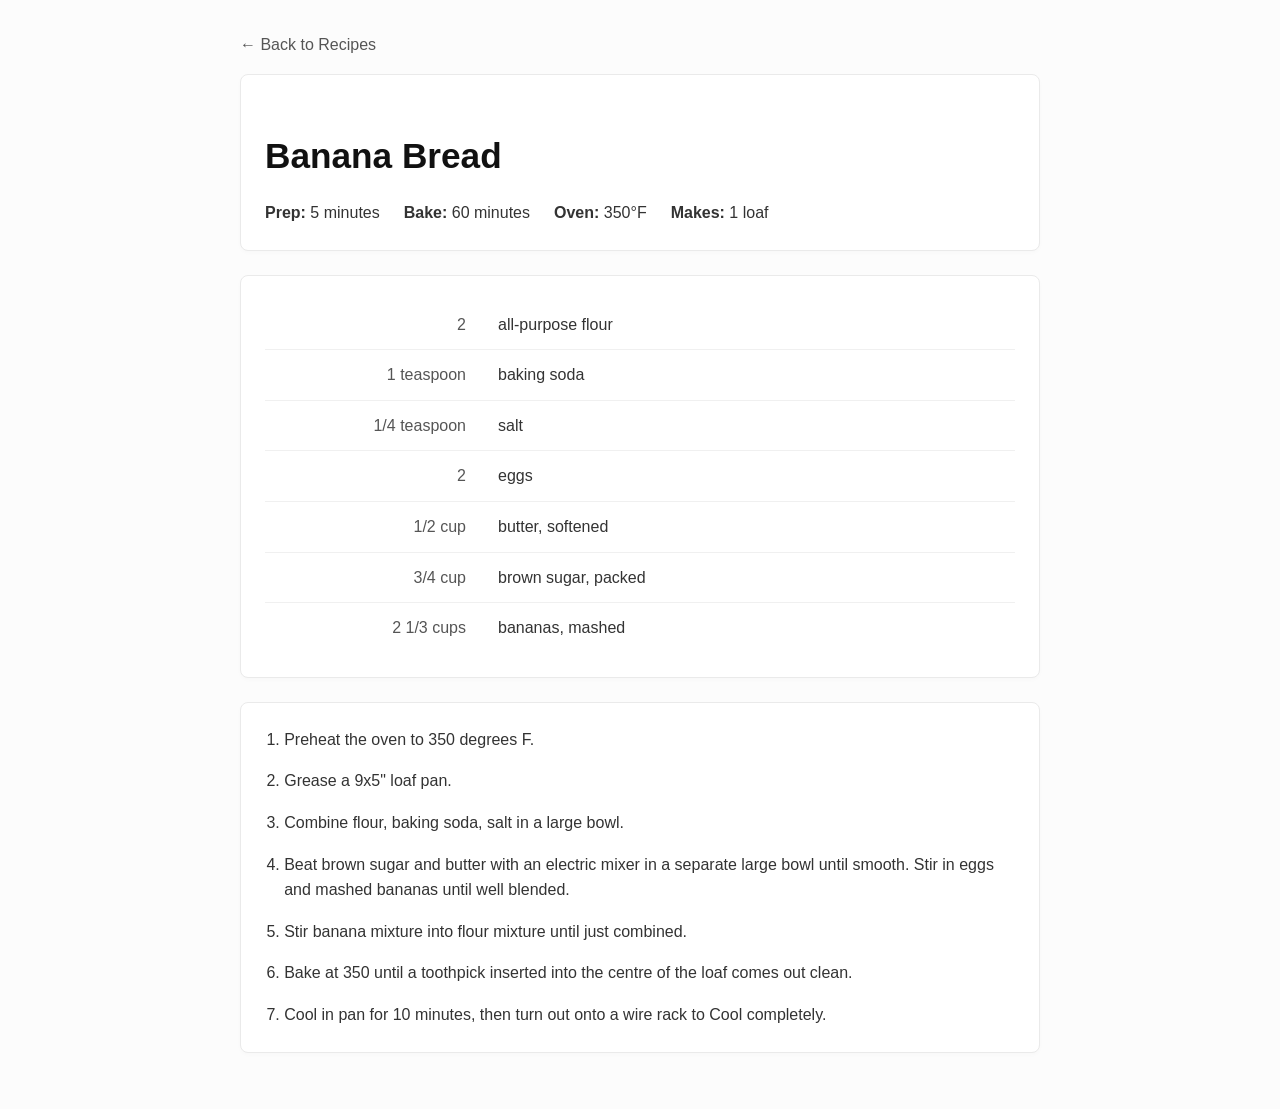
==== recipe.html @ f3e58448 "Migrate to json data for the recipes. Recipes are stored in json format now, and rendered into html " ====
<!-- recipe.html -->
<!DOCTYPE html>
<html lang="en">
<head>
    <meta charset="UTF-8">
    <meta name="viewport" content="width=device-width, initial-scale=1.0">
    <title>Recipe</title>
    <link rel="stylesheet" href="./css/styles.css">
</head>
<body>
    <nav class="nav-back">
        <a href="./index.html">&larr; Back to Recipes</a>
    </nav>
    <main id="recipe-container">
        <!-- Populated via JavaScript -->
        <p class="loading">Loading recipe...</p>
    </main>

    <script type="module" src="./js/app.js"></script>
</body>
</html>
---- css/styles.css ----
/* css/styles.css */
body {
    font-family: -apple-system, BlinkMacSystemFont, "Segoe UI", Roboto, Helvetica, Arial, sans-serif;
    line-height: 1.6;
    color: #333;
    max-width: 800px;
    margin: 0 auto;
    padding: 2rem 1rem;
    background-color: #fcfcfc;
}

h1 {
    font-size: 2.2rem;
    margin-bottom: 1rem;
    color: #111;
}

section {
    background: #fff;
    border: 1px solid #eaeaea;
    border-radius: 8px;
    padding: 1.5rem;
    margin-bottom: 1.5rem;
    box-shadow: 0 2px 4px rgba(0, 0, 0, 0.02);
}

.metadata {
    display: flex;
    flex-wrap: wrap;
    gap: 1.5rem;
}

.metadata p {
    margin: 0;
}

table {
    width: 100%;
    border-collapse: collapse;
}

tr {
    border-bottom: 1px solid #f0f0f0;
}

tr:last-child {
    border-bottom: none;
}

td {
    padding: 0.75rem 0.5rem;
    vertical-align: top;
}

.ingredient-amount {
    width: 30%;
    font-weight: 500;
    color: #555;
    text-align: right;
    padding-right: 1.5rem;
}

.ingredient-name {
    width: 70%;
}

ol {
    margin: 0;
    padding-left: 1.2rem;
}

li {
    margin-bottom: 1rem;
}

li:last-child {
    margin-bottom: 0;
}

ul {
    list-style-type: disc;
    padding-left: 1.5rem;
}

ul li {
    margin-bottom: 0.5rem;
}

a {
    color: #0066cc;
    text-decoration: none;
}

a:hover {
    text-decoration: underline;
}

.recipe-yield {
    color: #666;
    font-size: 0.95rem;
}

.loading, .error {
    color: #666;
    font-style: italic;
}

.error {
    color: #cc0000;
}

.nav-back {
    margin-bottom: 1rem;
}

.nav-back a {
    display: inline-flex;
    align-items: center;
    font-weight: 500;
    color: #555;
}

.nav-back a:hover {
    color: #0066cc;
    text-decoration: none;
}
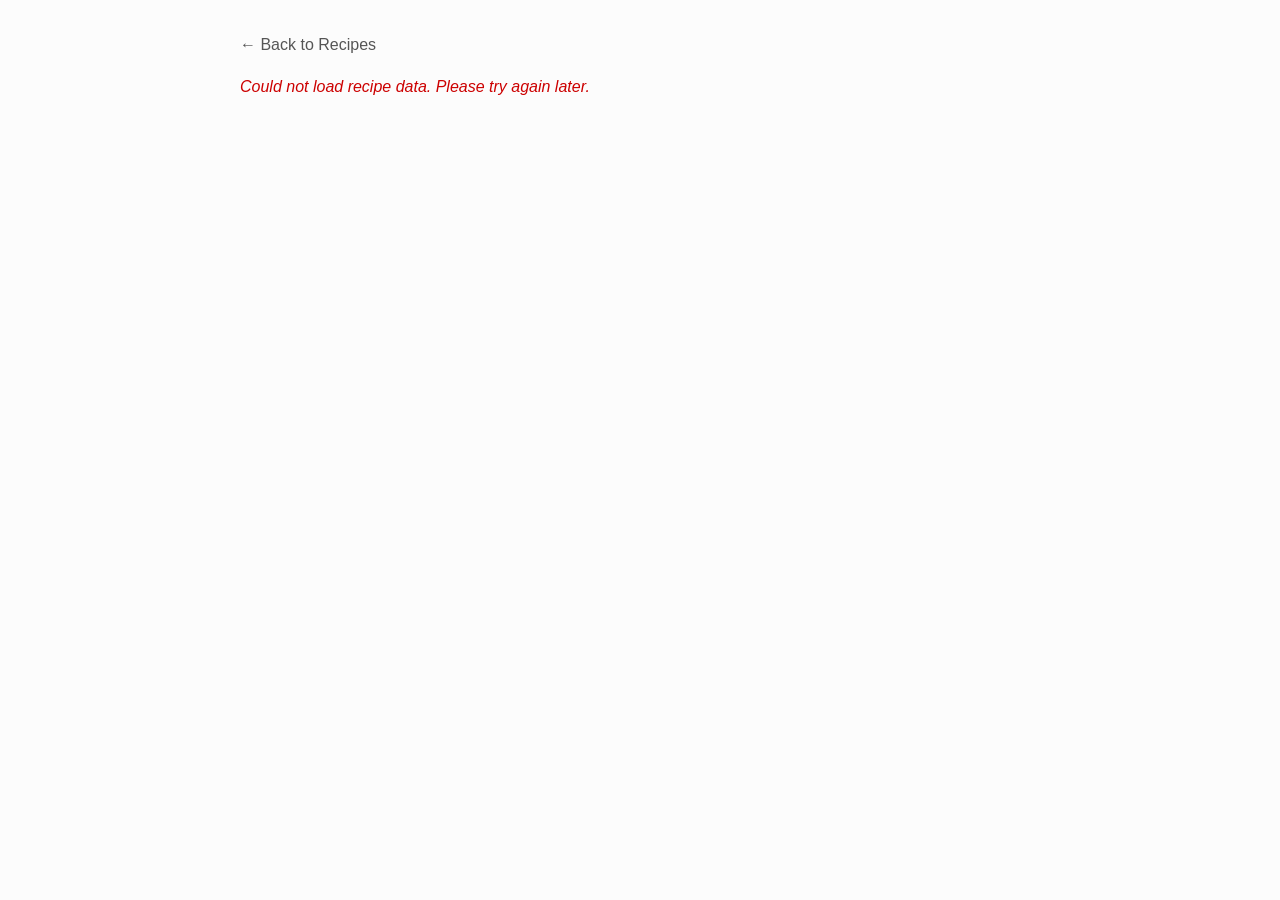
==== commit d0b912fd: "Remove comment from recipe.html" ====
--- a/recipe.html
+++ b/recipe.html
@@ -1,4 +1,3 @@
-<!-- recipe.html -->
 <!DOCTYPE html>
 <html lang="en">
 <head>
